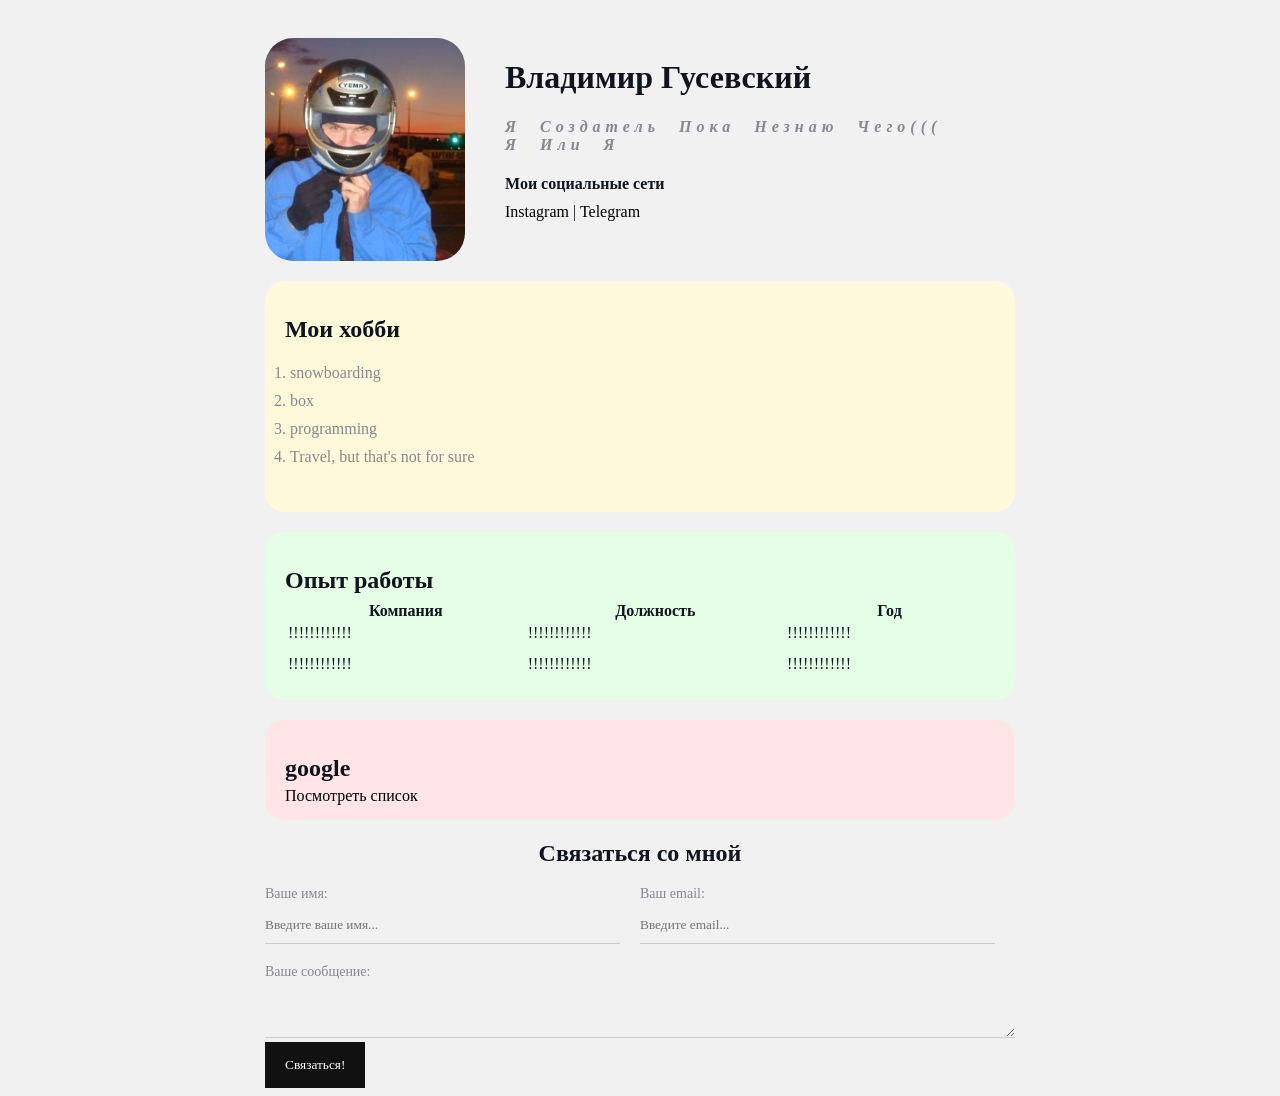
==== index.html @ 54e77a35 "Update index.html попробовал изменения через github" ====
<!DOCTYPE html>
<html>

<head>
    <meta charset="UTF-8" />
    <title>the site of the ancient</title>
    <link href="style.css" rel="stylesheet" />


</head>

<body>
    <div class="conteiner">
        <div class="info">
            <img src="face.jpg" alt="тут моя фотка" class="avatar" />
            <div class="info-text">
                <h1>Владимир Гусевский</h1>
                <p>Я создатель <strong>пока незнаю чего(((</strong></p>
                <p>Я или Я</p>
                <h4>Мои социальные сети</h4>

                <a href="https://www.instagram.com/vladimirgusevskiy/" target="_blank">Instagram</a>
                |
                <a target="_blank" href="https://t.me/aaancient">Telegram</a>
            </div>
        </div>

        <div class="card bg-yellow">
            <h2>Мои хобби</h2>
            <ol class="list">
                <li>snowboarding</li>
                <li>box</li>
                <li>programming</li>
                <li>Travel, but that's not for sure</li>
            </ol>
        </div>

        <div class="card bg-green">
            <h2>Опыт работы</h2>
            <table class="table">
                <tr>
                    <th>Компания</th>
                    <th>Должность</th>
                    <th>Год</th>
                </tr>
                <tr>
                    <td>!!!!!!!!!!!!</td>
                    <td>!!!!!!!!!!!!</td>
                    <td>!!!!!!!!!!!!</td>
                </tr>
                <tr>
                    <td>!!!!!!!!!!!!</td>
                    <td>!!!!!!!!!!!!</td>
                    <td>!!!!!!!!!!!!</td>
                </tr>
            </table>
        </div>

        <div class="card bg-red">
            <h2>google</h2>
            <a href="https://www.google.ru/">Посмотреть список</a>

        </div>
        <div class="contact">
            <h2>Связаться со мной</h2>
            <form action="/">
                <div class="row">
                    <div class="form_group">
                        <label for="name">Ваше имя:</label>
                        <input type="text" id="name" placeholder="Введите ваше имя...">
                    </div>

                    <div class="form_group">
                        <label for="email">Ваш email:</label>
                        <input type="email" id="email" placeholder="Введите email...">
                    </div>
                </div>
                <div class="form_group">
                    <label for="text">Вашe сообщение:</label>
                    <textarea id="text" rows="2" cols="15"></textarea>
                </div>

                

                <input class="btn" type="submit" value="Связаться!">
            </form>
        </div>
        <div class="position">
            <div class="box"></div>
        </div>
    </div>
    
</body>

</html>
---- style.css ----
/* *{  если нужно обнулить все стандартные отступы заданные             
    padding: 0;
    margin: 0;
} */


body {
    background-color: #f1f1f1;
    color: #0f141e;

    font-size: 16px;
    font-weight: 500;
    font-family: Cambria, Cochin, Georgia, Times,
     'Times New Roman', serif;
}

a{
    color: black;
    text-decoration: none;
}

a:hover{
    text-decoration: underline;
}
a:active{
    color: blue;
}

a:visited{
    color: grey;
}


.avatar{
    width: 200px;
    border-radius: 28px;
    box-shadow: 4px 4px 14px rgba(red, green, blue, alpha);
}

.info{
    display: flex;
    margin-bottom: 20px;
}

@media(max-width: 700px){
    .info{
        text-align: center;
        display: block;
    }
}

.info-text{
    margin-left: 40px;
}

.info-text h4{
    margin-bottom: 10px;
}


.info p{
    color: #86898f;
    margin: 0;
    font-style: italic;
    font-weight: bold;
    text-decoration: none;
    text-transform: capitalize;
    letter-spacing: 5px;
    word-spacing: 10px;
}
/* Box model */
.conteiner{
    max-width: 750px;
    margin: auto;
    padding-top: 30px;
}
/* .social{
    background-color: green;
    padding: 15px 40px;
    border: 5px solid red;
    margin: 20px;
} */

.card{
    padding: 15px 20px;
    margin-bottom: 20px;
    border-radius: 20px;
    background: red;
}

.card h2{
    margin-bottom: 5px;
}

.bg-yellow{
    background: #fff9dc;
}
.bg-green{
    background: #e5ffe7;
}
.bg-red{
    background: #ffe5e5;
}

.list{
    padding: 5px;
}
.list li{
    color: #86898f;
    margin-bottom: 10px;
}

.table{
    width: 100%;
}

.table td{
    padding-bottom: 10px;
}

/* .table td:nth-child(2),
.table td:nth-child(3)
{
    color: #86898f;
} */

.contact h2{
    text-align: center;
}

.form_group label{
    display: block;
    font-size: 14px;
    color: #86898f;
}

.form_group input,
.form_group textarea{
    width: 100%;
    box-sizing: border-box;
    background: transparent;
    border: none;
    border-bottom: 1px solid #ccc;
    color: black;
    padding: 15px 0 10px;
    outline: none;
    font-family: inherit;
}

.row{
    display: flex;
    margin-bottom: 20px;
}

.row>.form_group{
    width: 50%;
    margin-right: 20px;
}

.btn{
    background: #111;
    padding: 15px 20px;
    color: #fff;
    border: none;
    font-family: inherit;
    cursor: pointer;
}

.btn:hover {
    opacity: 0.9;
}

 /* position
.position{
    position: relative;
    border: 4px solid black;
    margin-top: 40px;
    padding: 20px;
    height: 300px;
}

.box{
    position: absolute; если позиционирование абсолютное то блок его не видит
    top: 50%; тогда он позиционируется относительно всего окна
    right: 50px;
    width: 50px;
    height: 50px;
    background: lightcoral;
}  */
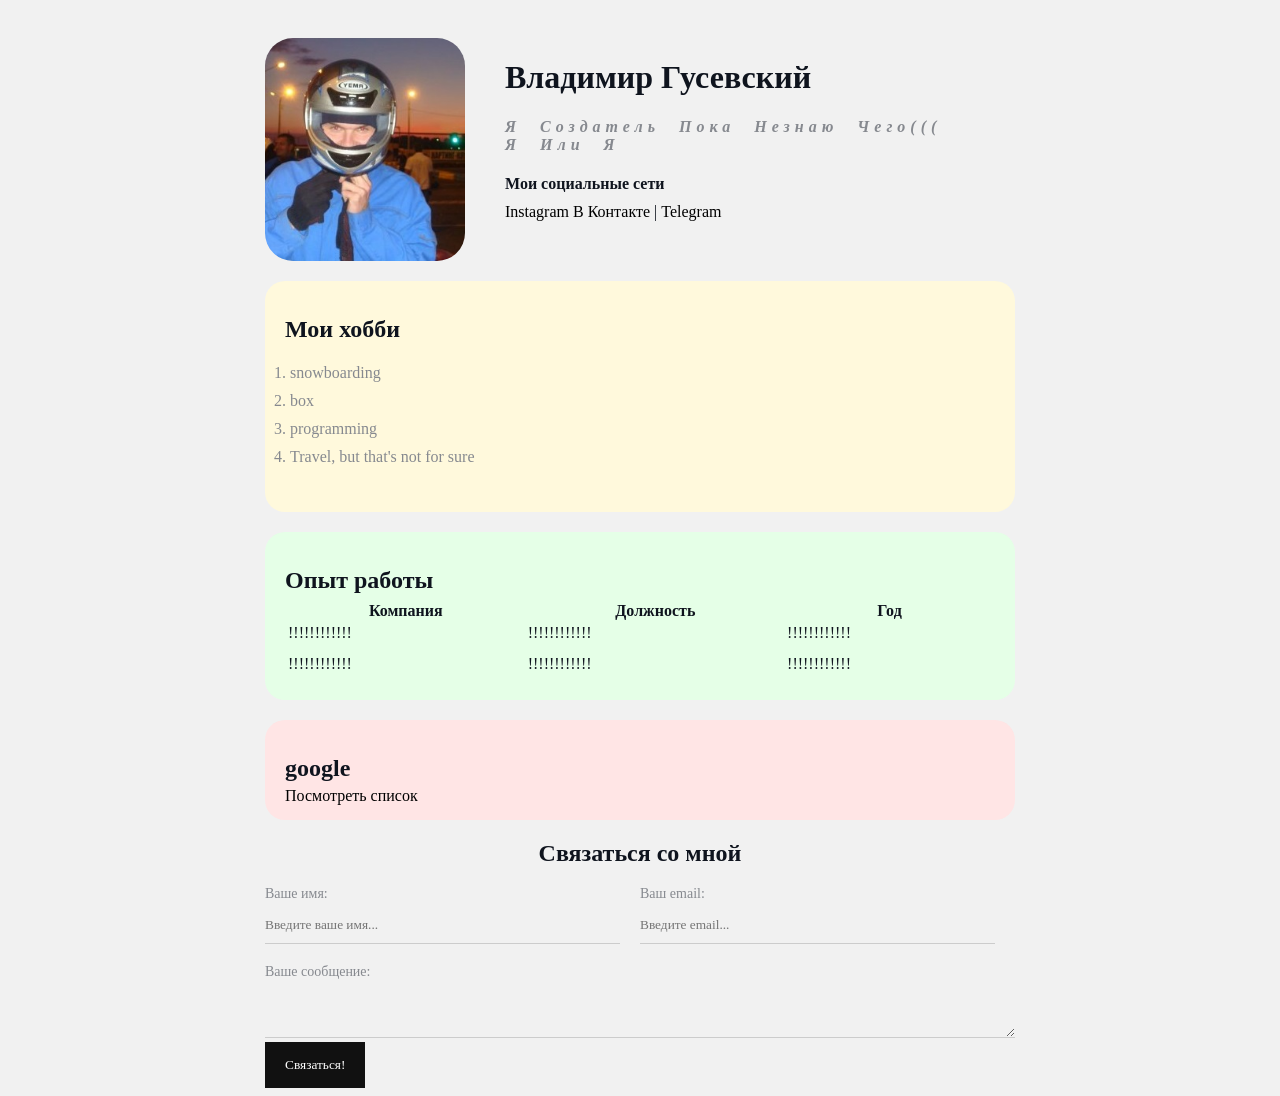
==== commit 6198b768: "добавил В конткте" ====
--- a/index.html
+++ b/index.html
@@ -20,6 +20,8 @@
                 <h4>Мои социальные сети</h4>
 
                 <a href="https://www.instagram.com/vladimirgusevskiy/" target="_blank">Instagram</a>
+
+                <a href="https://vk.com/vgusevsky" target="_blank">В Контакте</a>
                 |
                 <a target="_blank" href="https://t.me/aaancient">Telegram</a>
             </div>
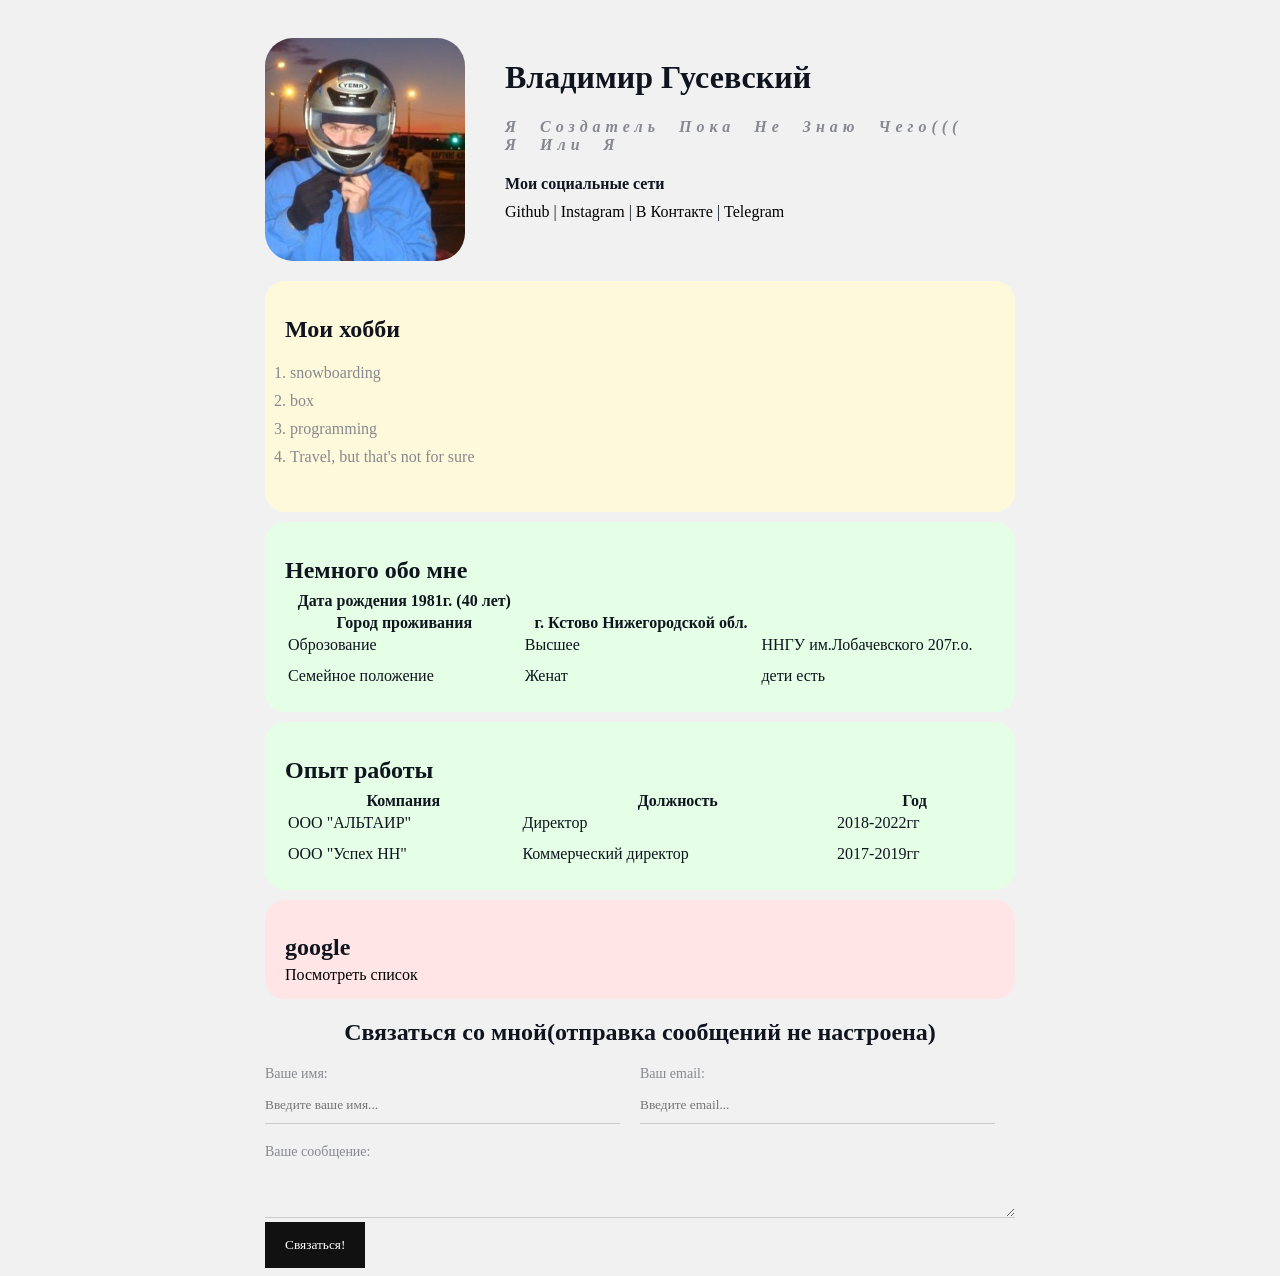
==== commit 2108b823: "просто промежуточный commit" ====
--- a/index.html
+++ b/index.html
@@ -15,12 +15,13 @@
             <img src="face.jpg" alt="тут моя фотка" class="avatar" />
             <div class="info-text">
                 <h1>Владимир Гусевский</h1>
-                <p>Я создатель <strong>пока незнаю чего(((</strong></p>
+                <p>Я создатель <strong>пока не знаю чего(((</strong></p>
                 <p>Я или Я</p>
                 <h4>Мои социальные сети</h4>
-
+                <a href="https://github.com/gusevskiy" target="_blank">Github</a>
+                |
                 <a href="https://www.instagram.com/vladimirgusevskiy/" target="_blank">Instagram</a>
-
+                |
                 <a href="https://vk.com/vgusevsky" target="_blank">В Контакте</a>
                 |
                 <a target="_blank" href="https://t.me/aaancient">Telegram</a>
@@ -37,6 +38,30 @@
             </ol>
         </div>
 
+<!-- Блок обо мне -->
+        <div class="card bg-green">
+            <h2>Немного обо мне</h2>
+            <table class="table">
+                <tr>
+                    <th>Дата рождения 1981г. (40 лет)</th>
+                </tr>
+                <tr>
+                    <th>Город проживания</th>
+                    <th>г. Кстово Нижегородской обл.</th>
+                </tr>
+                <tr>
+                    <td>Оброзование</td>
+                    <td>Высшее</td>
+                    <td>ННГУ им.Лобачевского 207г.о.</td>
+                </tr>
+                <tr>
+                    <td>Семейное положение</td>
+                    <td>Женат</td>
+                    <td>дети есть</td>
+                </tr>
+            </table>
+        </div>
+<!-- Блок опыт работы -->
         <div class="card bg-green">
             <h2>Опыт работы</h2>
             <table class="table">
@@ -46,25 +71,25 @@
                     <th>Год</th>
                 </tr>
                 <tr>
-                    <td>!!!!!!!!!!!!</td>
-                    <td>!!!!!!!!!!!!</td>
-                    <td>!!!!!!!!!!!!</td>
+                    <td>ООО "АЛЬТАИР"</td>
+                    <td>Директор</td>
+                    <td>2018-2022гг</td>
                 </tr>
                 <tr>
-                    <td>!!!!!!!!!!!!</td>
-                    <td>!!!!!!!!!!!!</td>
-                    <td>!!!!!!!!!!!!</td>
+                    <td>ООО "Успех НН"</td>
+                    <td>Коммерческий директор</td>
+                    <td>2017-2019гг</td>
                 </tr>
             </table>
         </div>
-
+<!-- Блок google -->
         <div class="card bg-red">
             <h2>google</h2>
             <a href="https://www.google.ru/">Посмотреть список</a>
-
+<!-- Блок связаться со мной -->
         </div>
         <div class="contact">
-            <h2>Связаться со мной</h2>
+            <h2>Связаться со мной(отправка сообщений не настроена) </h2>
             <form action="/">
                 <div class="row">
                     <div class="form_group">
--- a/style.css
+++ b/style.css
@@ -14,19 +14,19 @@
      'Times New Roman', serif;
 }
 
-a{
-    color: black;
-    text-decoration: none;
+a{/* блок с сылками */
+    color: black; /*цвет ссылок */
+    text-decoration: none; /* изменение ссылок после нажатия */
 }
 
-a:hover{
-    text-decoration: underline;
+a:hover{ /* состояние тега а*/
+    text-decoration: underline; /* подчеркивание ссылок при наведении*/
 }
 a:active{
     color: blue;
 }
 
-a:visited{
+a:visited{ /* изменние ссылок после посещения*/
     color: grey;
 }
 
@@ -66,59 +66,61 @@
     text-decoration: none;
     text-transform: capitalize;
     letter-spacing: 5px;
-    word-spacing: 10px;
+    word-spacing: 10px; /* пространство между словами*/
 }
 /* Box model */
-.conteiner{
-    max-width: 750px;
-    margin: auto;
+
+.conteiner{ /*класс контейнер*/
+    max-width: 750px;/* размер сайта на экране*/
+    margin: auto; /* центровка сайта*/
     padding-top: 30px;
 }
-/* .social{
+/*/* .social{
     background-color: green;
-    padding: 15px 40px;
-    border: 5px solid red;
-    margin: 20px;
-} */
+    padding: 15px 40px;/* отступ от края блока до контента *//*
+    border: 5px solid red; /*граница блока*/
+   /* margin: 20px;*/
+/*} */
 
-.card{
-    padding: 15px 20px;
-    margin-bottom: 20px;
-    border-radius: 20px;
-    background: red;
+.card{ /* класс card*/
+    padding: 15px 20px; /* отступы между блоками*/
+    margin-bottom: 10px; /* отступы между блоками*/
+    border-radius: 20px; /* радиус углов у блоков*/
+    /*background: red;*/
 }
 
 .card h2{
     margin-bottom: 5px;
 }
 
-.bg-yellow{
+.bg-yellow{ /* цвет класса card bg-yellow*/
     background: #fff9dc;
 }
-.bg-green{
+.bg-green{ /* цвет класса card bg-green*/
     background: #e5ffe7;
 }
-.bg-red{
+.bg-red{ /* цвет класса card bg-red*/
     background: #ffe5e5;
 }
 
 .list{
-    padding: 5px;
+    padding: 5px; /* отступ с лева*/
+    /*list-style: none*/ /* можно убрать номера строк*/
 }
-.list li{
+.list li{ /* задать цвет тегам li*/
     color: #86898f;
-    margin-bottom: 10px;
+    margin-bottom: 10px; /* отступы между строк*/
 }
 
-.table{
-    width: 100%;
+.table{ /* тег table */
+    width: 100%; /* ширина таблицы во всю ширину*/
 }
 
 .table td{
-    padding-bottom: 10px;
+    padding-bottom: 10px; /* растояние между тегами*/
 }
 
-/* .table td:nth-child(2),
+/* .table td:nth-child(2), псевдо селектор для работы с колонками
 .table td:nth-child(3)
 {
     color: #86898f;
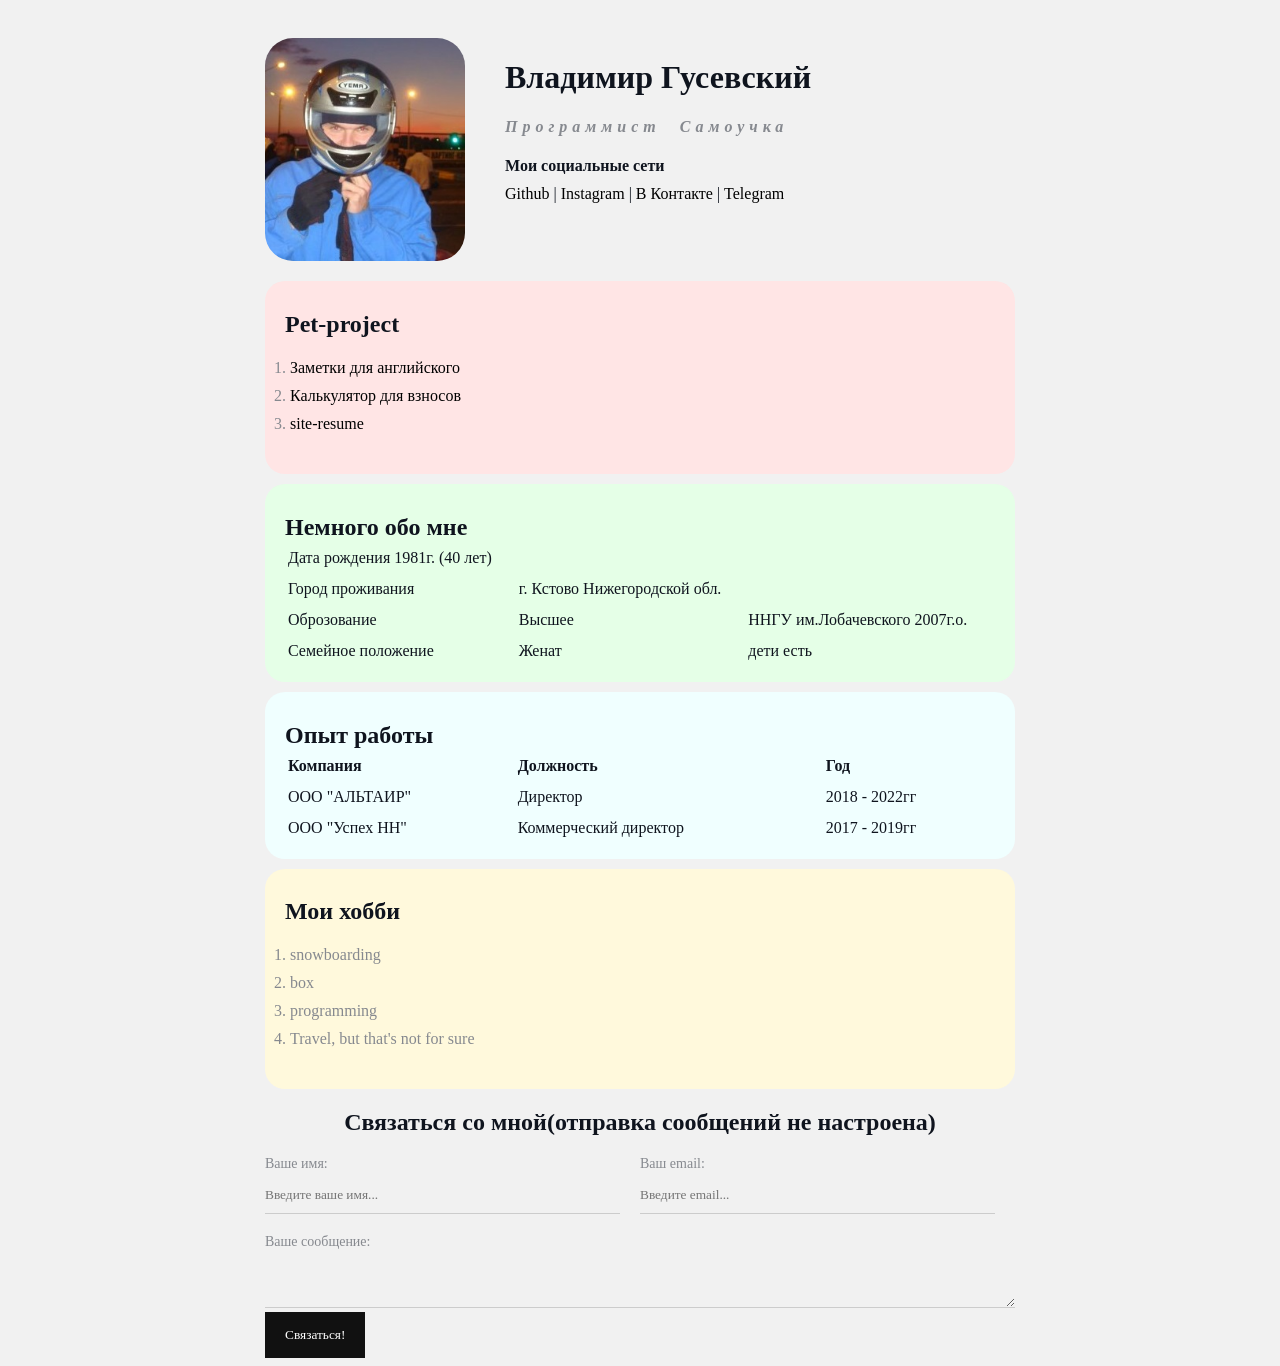
==== commit 5d34f9af: "26.03.2022 первый готовый вариант" ====
--- a/index.html
+++ b/index.html
@@ -2,121 +2,124 @@
 <html>
 
 <head>
-    <meta charset="UTF-8" />
-    <title>the site of the ancient</title>
-    <link href="style.css" rel="stylesheet" />
+    <meta charset="UTF-8"/>
+    <title>Resume</title>
+    <link href="style.css" rel="stylesheet"/>
 
 
 </head>
 
 <body>
-    <div class="conteiner">
-        <div class="info">
-            <img src="face.jpg" alt="тут моя фотка" class="avatar" />
-            <div class="info-text">
-                <h1>Владимир Гусевский</h1>
-                <p>Я создатель <strong>пока не знаю чего(((</strong></p>
-                <p>Я или Я</p>
-                <h4>Мои социальные сети</h4>
-                <a href="https://github.com/gusevskiy" target="_blank">Github</a>
-                |
-                <a href="https://www.instagram.com/vladimirgusevskiy/" target="_blank">Instagram</a>
-                |
-                <a href="https://vk.com/vgusevsky" target="_blank">В Контакте</a>
-                |
-                <a target="_blank" href="https://t.me/aaancient">Telegram</a>
-            </div>
+<div class="conteiner">
+    <div class="info">
+        <img src="face.jpg" alt="тут моя фотка" class="avatar"/>
+        <div class="info-text">
+            <h1>Владимир Гусевский</h1>
+<!--            <p>Я создатель <strong>пока не знаю чего(((</strong></p>-->
+            <p>Программист Самоучка</p>
+            <h4>Мои социальные сети</h4>
+            <a href="https://github.com/gusevskiy" target="_blank">Github</a>
+            |
+            <a href="https://www.instagram.com/vladimirgusevskiy/" target="_blank">Instagram</a>
+            |
+            <a href="https://vk.com/vgusevsky" target="_blank">В Контакте</a>
+            |
+            <a target="_blank" href="https://t.me/aaancient">Telegram</a>
         </div>
+    </div>
 
-        <div class="card bg-yellow">
-            <h2>Мои хобби</h2>
-            <ol class="list">
-                <li>snowboarding</li>
-                <li>box</li>
-                <li>programming</li>
-                <li>Travel, but that's not for sure</li>
-            </ol>
-        </div>
+    <div class="card bg-red">
+        <h2>Pet-project</h2>
+        <ol class="list">
+            <li>  <a href="https://github.com/gusevskiy/WTB" target="_blank">Заметки для английского</a></li>
+            <li>  <a href="https://github.com/gusevskiy/calk_PFRF" target="_blank">Калькулятор для взносов</a></li>
+            <li>  <a href="https://github.com/gusevskiy/site-resume" target="_blank">site-resume</a></li>
+        </ol>
+    </div>
 
-<!-- Блок обо мне -->
-        <div class="card bg-green">
-            <h2>Немного обо мне</h2>
-            <table class="table">
-                <tr>
-                    <th>Дата рождения 1981г. (40 лет)</th>
-                </tr>
-                <tr>
-                    <th>Город проживания</th>
-                    <th>г. Кстово Нижегородской обл.</th>
-                </tr>
-                <tr>
-                    <td>Оброзование</td>
-                    <td>Высшее</td>
-                    <td>ННГУ им.Лобачевского 207г.о.</td>
-                </tr>
-                <tr>
-                    <td>Семейное положение</td>
-                    <td>Женат</td>
-                    <td>дети есть</td>
-                </tr>
-            </table>
-        </div>
-<!-- Блок опыт работы -->
-        <div class="card bg-green">
-            <h2>Опыт работы</h2>
-            <table class="table">
-                <tr>
-                    <th>Компания</th>
-                    <th>Должность</th>
-                    <th>Год</th>
-                </tr>
-                <tr>
-                    <td>ООО "АЛЬТАИР"</td>
-                    <td>Директор</td>
-                    <td>2018-2022гг</td>
-                </tr>
-                <tr>
-                    <td>ООО "Успех НН"</td>
-                    <td>Коммерческий директор</td>
-                    <td>2017-2019гг</td>
-                </tr>
-            </table>
-        </div>
-<!-- Блок google -->
-        <div class="card bg-red">
-            <h2>google</h2>
-            <a href="https://www.google.ru/">Посмотреть список</a>
-<!-- Блок связаться со мной -->
-        </div>
-        <div class="contact">
-            <h2>Связаться со мной(отправка сообщений не настроена) </h2>
-            <form action="/">
-                <div class="row">
-                    <div class="form_group">
-                        <label for="name">Ваше имя:</label>
-                        <input type="text" id="name" placeholder="Введите ваше имя...">
-                    </div>
-
-                    <div class="form_group">
-                        <label for="email">Ваш email:</label>
-                        <input type="email" id="email" placeholder="Введите email...">
-                    </div>
-                </div>
+    <!-- Блок обо мне -->
+    <div class="card bg-green">
+        <h2>Немного обо мне</h2>
+        <table class="table">
+            <tr>
+                <td>Дата рождения 1981г. (40 лет)</td>
+            </tr>
+            <tr>
+                <td>Город проживания</td>
+                <td>г. Кстово Нижегородской обл.</td>
+            </tr>
+            <tr>
+                <td>Оброзование</td>
+                <td>Высшее</td>
+                <td>ННГУ им.Лобачевского 2007г.о.</td>
+            </tr>
+            <tr>
+                <td>Семейное положение</td>
+                <td>Женат</td>
+                <td>дети есть</td>
+            </tr>
+        </table>
+    </div>
+    <!-- Блок опыт работы -->
+    <div class="card bg-blue">
+        <h2>Опыт работы</h2>
+        <table class="table">
+            <tr>
+<!--                <th></th> тег для жирного шрифта заголовка-->
+                <th align="left">Компания</th>
+                <th align="left">Должность</th>
+                <th align="left">Год</th>
+            </tr>
+            <tr>
+                <td>ООО "АЛЬТАИР"</td>
+                <td>Директор</td>
+                <td>2018 - 2022гг</td>
+            </tr>
+            <tr>
+                <td>ООО "Успех НН"</td>
+                <td>Коммерческий директор</td>
+                <td>2017 - 2019гг</td>
+            </tr>
+        </table>
+    </div>
+    <!-- Блок google -->
+    <div class="card bg-yellow">
+        <h2>Мои хобби</h2>
+        <ol class="list">
+            <li>snowboarding</li>
+            <li>box</li>
+            <li>programming</li>
+            <li>Travel, but that's not for sure</li>
+        </ol>
+    </div>
+    <div class="contact">
+        <h2>Связаться со мной(отправка сообщений не настроена) </h2>
+        <form action="/">
+            <div class="row">
                 <div class="form_group">
-                    <label for="text">Вашe сообщение:</label>
-                    <textarea id="text" rows="2" cols="15"></textarea>
+                    <label for="name">Ваше имя:</label>
+                    <input type="text" id="name" placeholder="Введите ваше имя...">
                 </div>
 
-                
+                <div class="form_group">
+                    <label for="email">Ваш email:</label>
+                    <input type="email" id="email" placeholder="Введите email...">
+                </div>
+            </div>
+            <div class="form_group">
+                <label for="text">Вашe сообщение:</label>
+                <textarea id="text" rows="2" cols="15"></textarea>
+            </div>
 
-                <input class="btn" type="submit" value="Связаться!">
-            </form>
-        </div>
-        <div class="position">
-            <div class="box"></div>
-        </div>
+
+            <input class="btn" type="submit" value="Связаться!">
+        </form>
     </div>
-    
+    <div class="position">
+        <div class="box"></div>
+    </div>
+</div>
+
 </body>
 
 </html>
--- a/style.css
+++ b/style.css
@@ -83,7 +83,7 @@
 /*} */
 
 .card{ /* класс card*/
-    padding: 15px 20px; /* отступы между блоками*/
+    padding: 10px 20px; /* отступы между блоками*/
     margin-bottom: 10px; /* отступы между блоками*/
     border-radius: 20px; /* радиус углов у блоков*/
     /*background: red;*/
@@ -99,6 +99,11 @@
 .bg-green{ /* цвет класса card bg-green*/
     background: #e5ffe7;
 }
+
+.bg-blue{ /* цвет класса card bg-blue*/
+    background: #f0ffff;
+}
+
 .bg-red{ /* цвет класса card bg-red*/
     background: #ffe5e5;
 }
@@ -117,6 +122,10 @@
 }
 
 .table td{
+    padding-bottom: 10px; /* растояние между тегами*/
+}
+
+.table th{
     padding-bottom: 10px; /* растояние между тегами*/
 }
 
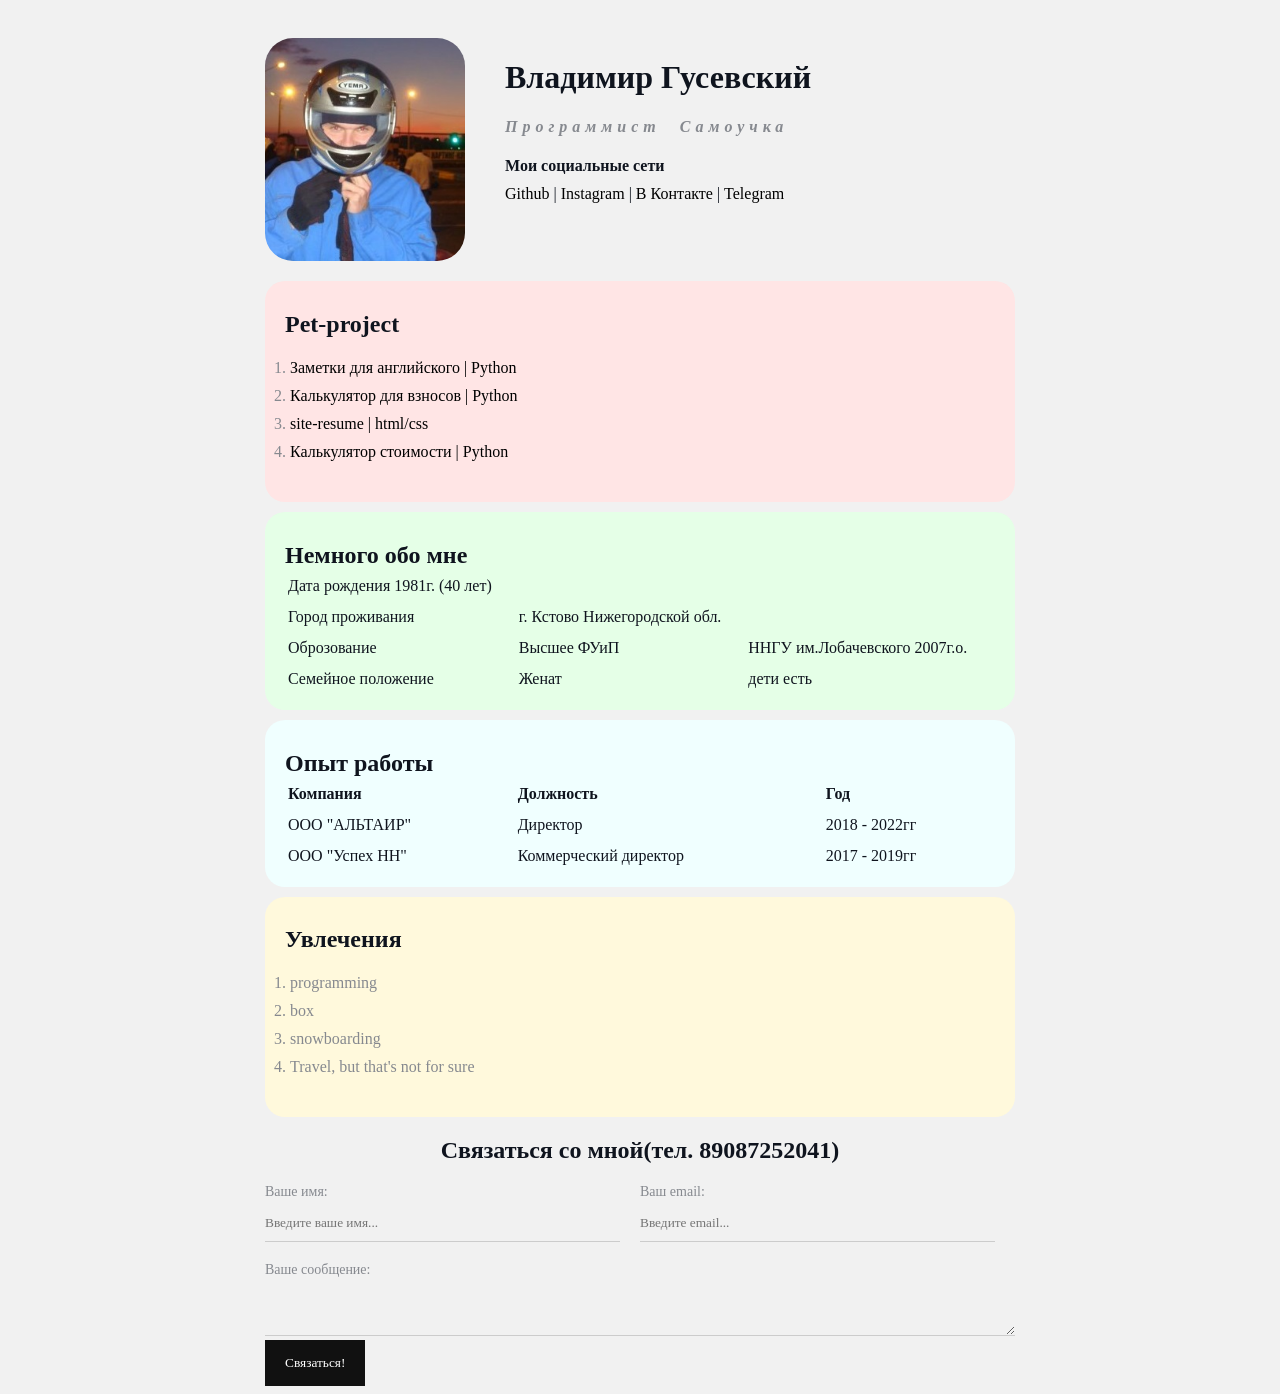
==== commit db14b188: "добавил старых проектов и подправил внешний вывод" ====
--- a/index.html
+++ b/index.html
@@ -31,9 +31,10 @@
     <div class="card bg-red">
         <h2>Pet-project</h2>
         <ol class="list">
-            <li>  <a href="https://github.com/gusevskiy/WTB" target="_blank">Заметки для английского</a></li>
-            <li>  <a href="https://github.com/gusevskiy/calk_PFRF" target="_blank">Калькулятор для взносов</a></li>
-            <li>  <a href="https://github.com/gusevskiy/site-resume" target="_blank">site-resume</a></li>
+            <li>  <a href="https://github.com/gusevskiy/WTB" target="_blank">Заметки для английского | Python</a></li>
+            <li>  <a href="https://github.com/gusevskiy/calk_PFRF" target="_blank">Калькулятор для взносов | Python</a></li>
+            <li>  <a href="https://github.com/gusevskiy/site-resume" target="_blank">site-resume | html/css</a></li>
+            <li>  <a href="https://github.com/gusevskiy/cost-calculator" target="_blank">Калькулятор стоимости | Python</a></li>
         </ol>
     </div>
 
@@ -50,7 +51,7 @@
             </tr>
             <tr>
                 <td>Оброзование</td>
-                <td>Высшее</td>
+                <td>Высшее ФУиП</td>
                 <td>ННГУ им.Лобачевского 2007г.о.</td>
             </tr>
             <tr>
@@ -84,16 +85,16 @@
     </div>
     <!-- Блок google -->
     <div class="card bg-yellow">
-        <h2>Мои хобби</h2>
+        <h2>Увлечения</h2>
         <ol class="list">
+            <li>programming</li>
+            <li>box</li>
             <li>snowboarding</li>
-            <li>box</li>
-            <li>programming</li>
             <li>Travel, but that's not for sure</li>
         </ol>
     </div>
     <div class="contact">
-        <h2>Связаться со мной(отправка сообщений не настроена) </h2>
+        <h2>Связаться со мной(тел. 89087252041) </h2>
         <form action="/">
             <div class="row">
                 <div class="form_group">
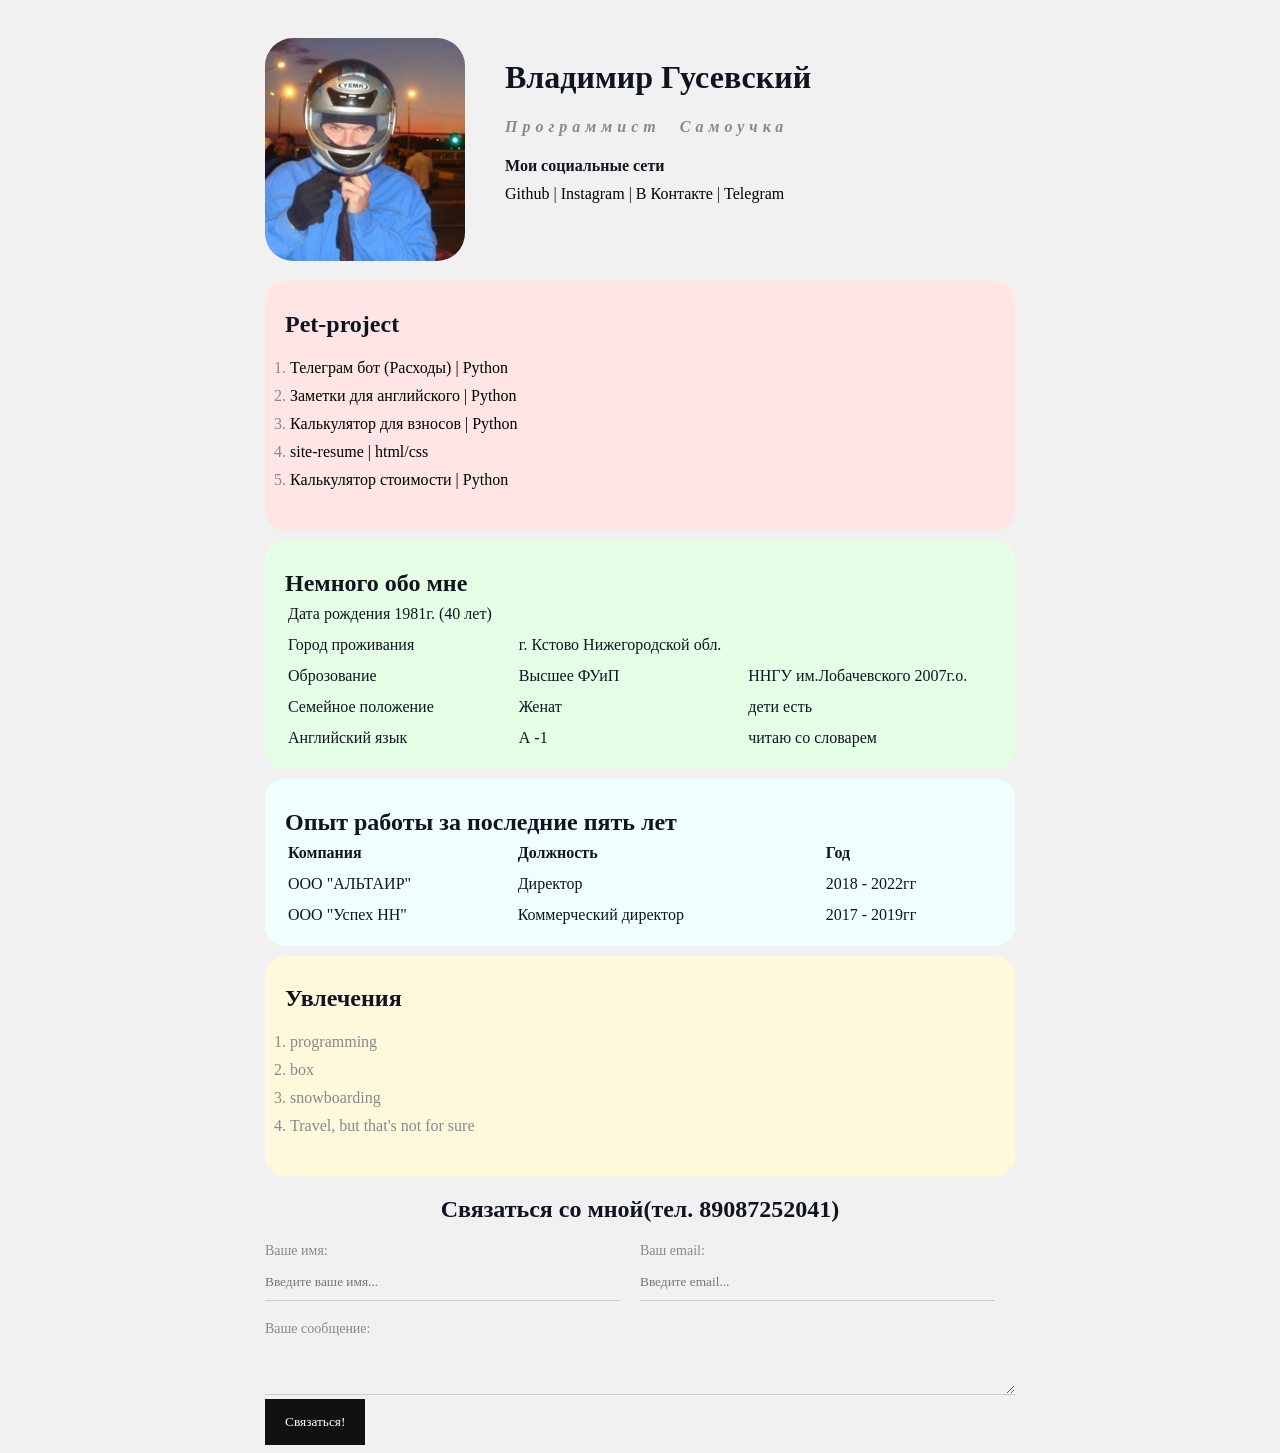
==== commit 8ae90578: "Добавил git репозиторий с телеграм ботом" ====
--- a/index.html
+++ b/index.html
@@ -31,6 +31,7 @@
     <div class="card bg-red">
         <h2>Pet-project</h2>
         <ol class="list">
+            <li>  <a href="https://codeberg.org/gusevskiy/bot_aiogram" target="_blank">Телеграм бот (Расходы) | Python</a></li>
             <li>  <a href="https://github.com/gusevskiy/WTB" target="_blank">Заметки для английского | Python</a></li>
             <li>  <a href="https://github.com/gusevskiy/calk_PFRF" target="_blank">Калькулятор для взносов | Python</a></li>
             <li>  <a href="https://github.com/gusevskiy/site-resume" target="_blank">site-resume | html/css</a></li>
@@ -59,11 +60,16 @@
                 <td>Женат</td>
                 <td>дети есть</td>
             </tr>
+            <tr>
+                <td>Английский язык</td>
+                <td>А -1</td>
+                <td>читаю со словарем</td>
+            </tr>
         </table>
     </div>
     <!-- Блок опыт работы -->
     <div class="card bg-blue">
-        <h2>Опыт работы</h2>
+        <h2>Опыт работы за последние пять лет</h2>
         <table class="table">
             <tr>
 <!--                <th></th> тег для жирного шрифта заголовка-->
